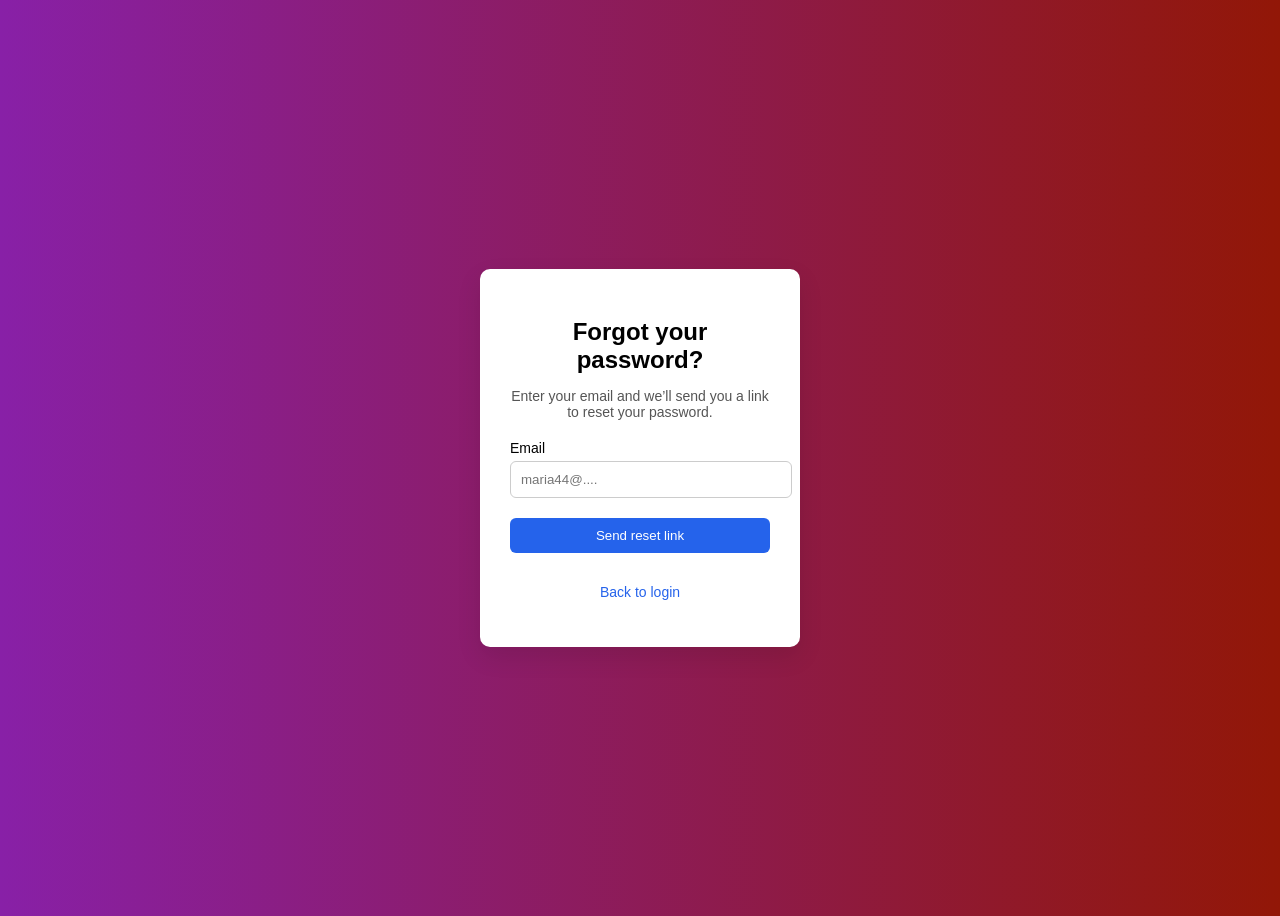
==== src/pages/forgot.html @ 6cea1ee3 "feat:agrego cambios en register y nuevos archivos" ====
<!DOCTYPE html>
<html lang="es">
<head>
  <meta charset="UTF-8">
  <title>Recuperar contraseña</title>
  <link rel="stylesheet" href="forgot.css">
</head>
<body>

  <div class="container">
    <div class="card">
      <h2>Forgot your password?</h2>

      <p class="info">
        Enter your email and we’ll send you a link to reset your password.
      </p>

      <label>Email</label>
      <input type="email" placeholder="maria44@....">

      <button>Send reset link</button>

      <p>
        <a href="login.html">Back to login</a>
      </p>
    </div>
  </div>

</body>
</html>
---- src/pages/forgot.css ----
body {
  font-family: Arial, sans-serif;
  background: linear-gradient(to right, #8820a7,#921707);
  display: flex;
  justify-content: center;
  align-items: center;
  height: 100vh;
}

.container {
  width: 320px;
}

.card {
  background: rgb(255, 255, 255);
  padding: 30px;
  border-radius: 10px;
  box-shadow: 0px 10px 25px rgba(0,0,0,0.1);
  text-align: center;
}

h2 {
  margin-bottom: 10px;
}

.info {
  font-size: 14px;
  color: #555;
  margin-bottom: 20px;
}

label {
  display: block;
  text-align: left;
  margin-top: 10px;
  font-size: 14px;
}

input {
  width: 100%;
  padding: 10px;
  margin-top: 5px;
  border-radius: 6px;
  border: 1px solid #ccc;
}

button {
  width: 100%;
  margin-top: 20px;
  padding: 10px;
  background: #2563eb;
  color: white;
  border: none;
  border-radius: 6px;
  cursor: pointer;
}

button:hover {
  background: #1d4ed8;
}

a {
  display: inline-block;
  margin-top: 15px;
  color: #2563eb;
  text-decoration: none;
  font-size: 14px;
}
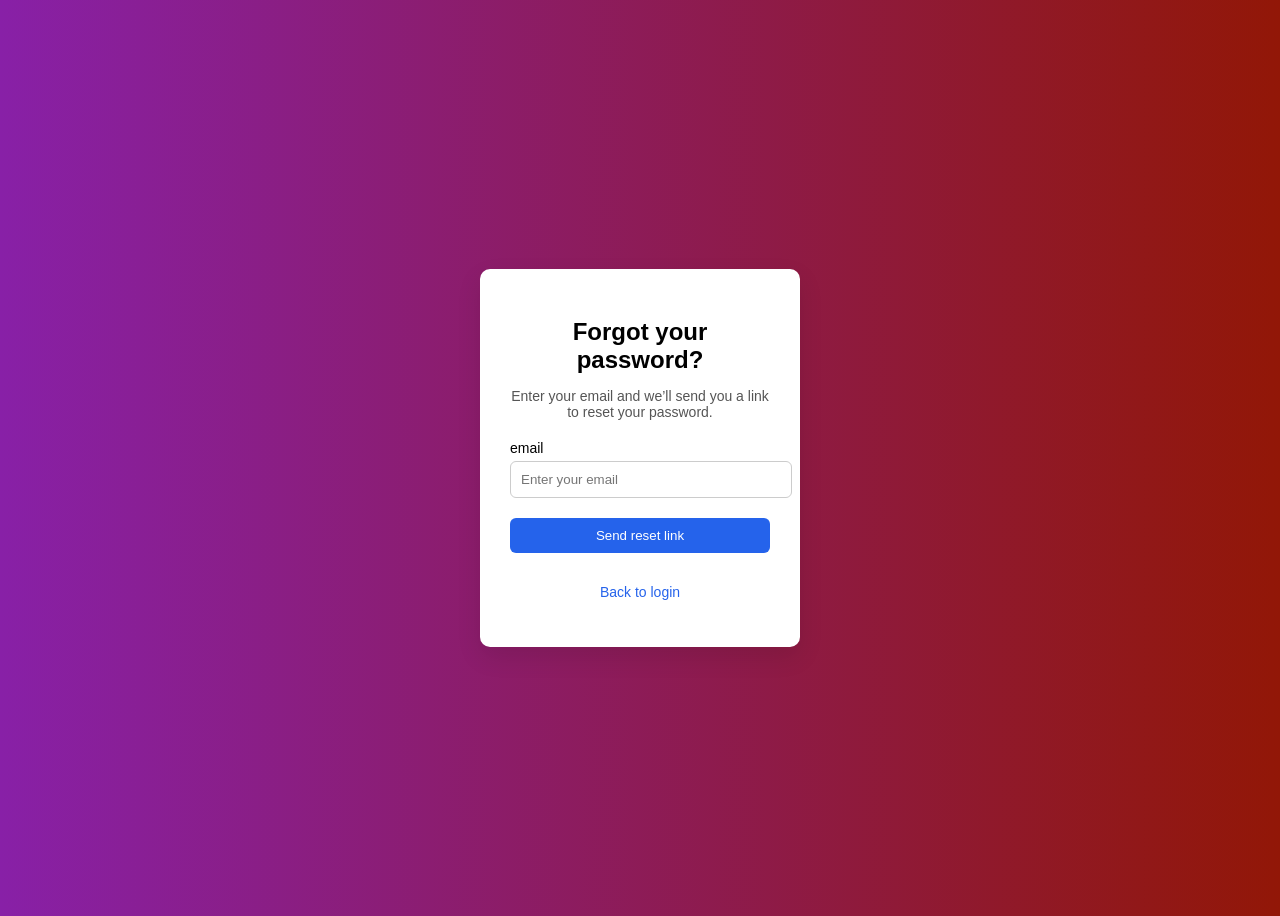
==== commit 0813ba5c: "feat: add-validation" ====
--- a/src/pages/forgot.html
+++ b/src/pages/forgot.html
@@ -1,5 +1,5 @@
 <!DOCTYPE html>
-<html lang="es">
+<html lang="en">
 <head>
   <meta charset="UTF-8">
   <title>Recuperar contraseña</title>
@@ -15,16 +15,16 @@
         Enter your email and we’ll send you a link to reset your password.
       </p>
 
-      <label>Email</label>
-      <input type="email" placeholder="maria44@....">
+      <label>email</label>
+      <input type="email" id="email" placeholder="Enter your email">
 
-      <button>Send reset link</button>
+      <button onclick="recuperar()">Send reset link</button>
 
       <p>
         <a href="login.html">Back to login</a>
       </p>
     </div>
   </div>
-
+<script src="../scripts/forgot.js"></script>
 </body>
 </html>
